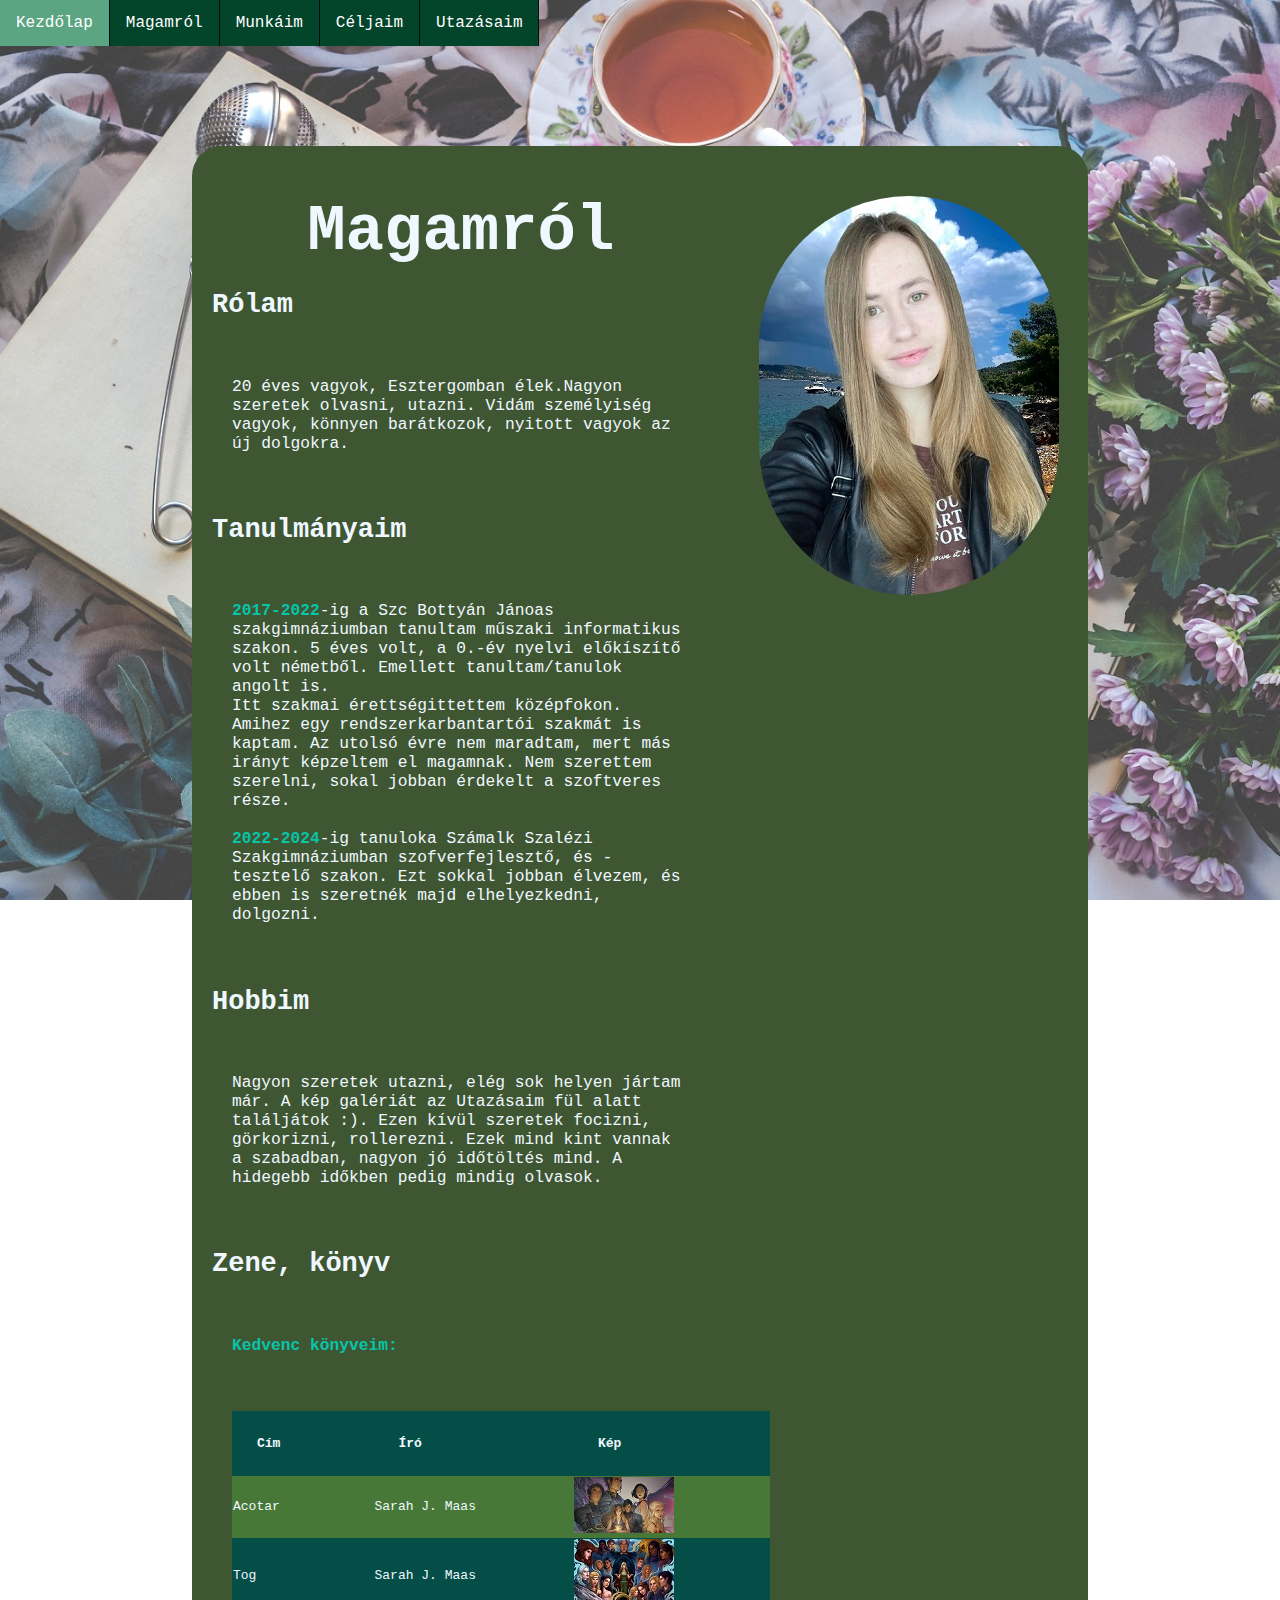
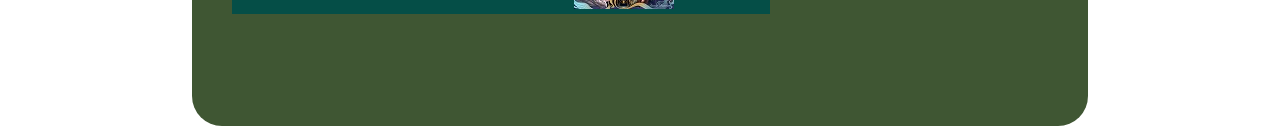
==== magamrol.html @ e05e7813 "a magamrol oldal is lassan megvan" ====
<!DOCTYPE html>
<html lang="hu">
<head>
    <meta charset="UTF-8">
    <meta http-equiv="X-UA-Compatible" content="IE=edge">
    <meta name="description" content="Önbemutató weboldal, portfólió">
  <meta name="keywords" content="Saját munkáim, magamról, céljaim">
  <meta name="author" content="Papp Nikoletta">
    <meta name="viewport" content="width=device-width, initial-scale=1.0">
    <title>Papp Nikoletta</title>
    <link rel="stylesheet" href="magamrol.css">
    <link rel="stylesheet" href="grid.css">
    <link rel="stylesheet" href="magamnavbar.css">
    <title>Papp Nikoletta</title>
</head>
<body>
    <nav>

      <a href="index.html">
      <div class="dropdown" style="float:left;">
        <button class="dropbtn">Kezdőlap</button>
        <div class="dropdown-content">
        </div>
      </div>

    </a>
    <a href="magamrol.html">
      <div class="dropdown" style="float:left;">
        <button class="dropbtn">Magamról</button>
        <div class="dropdown-content">
          <a href="#">Rólam</a>
          <a href="#">Hobbim</a>
          <a href="#">Zene, könyv</a>
        </div>
      </div>
    </a>

      <a href="munkaim.html">
      <div class="dropdown" style="float:left;">
        <button class="dropbtn">Munkáim</button>
        <div class="dropdown-content">
          <a href="munkaim.html#web">Web</a>
          <a href="munkaim.html#java">Java</a>
        </div>
      </div>
      </a>

      <a href="#">
      <div class="dropdown" style="float:left;">
        <button class="dropbtn">Céljaim</button>
        <div class="dropdown-content">
        </div>
      </div>
      </a>

      <a href="#">
      <div class="dropdown" style="float:left;">
        <button class="dropbtn">Utazásaim</button>
        <div class="dropdown-content">
          <a href="#">Hollandia</a>
          <a href="#">Görögország</a>
          <a href="#">Horvátország</a>
        </div>
      </div>
      </a>
    </nav>
    <main>
       
        <header> </header>
        
        <article>
            <h1 style="font-size:5vw;">Magamról</h1>
            <div class="alahuzas">
            <h2 class="cim" style="  font-size: 3.0vh
              ">Rólam</h2>
            <p>20 éves vagyok, Esztergomban élek.Nagyon szeretek olvasni, utazni. Vidám személyiség vagyok, könnyen barátkozok, nyitott vagyok az új dolgokra.
           
            </p></div>

            <div class="alahuzas">
            <h2 class="cim" style="  font-size: 3.0vh
              ">Tanulmányaim</h2>
            <p> <span>2017-2022</span>-ig a Szc Bottyán Jánoas szakgimnáziumban tanultam műszaki informatikus szakon. 5 éves volt, a 0.-év nyelvi előkíszítő volt németből.
                Emellett tanultam/tanulok angolt is.
                <br>Itt szakmai érettségittettem középfokon. Amihez egy rendszerkarbantartói szakmát is kaptam. 
                    Az utolsó évre nem maradtam, mert más irányt képzeltem el magamnak. Nem szerettem szerelni, sokal jobban érdekelt a szoftveres része.
                    <br>
                    <br>
                    <span>2022-2024</span>-ig tanuloka Számalk Szalézi Szakgimnáziumban szofverfejlesztő, és -tesztelő szakon. Ezt sokkal jobban élvezem, és ebben is szeretnék majd elhelyezkedni, dolgozni.
            </p>
          </div>
          <div class="alahuzas">
            <h2 class="cim" style="  font-size: 3.0vh
              ">Hobbim</h2>
            <p>Nagyon szeretek utazni, elég sok helyen jártam már. A kép galériát az Utazásaim fül alatt találjátok :).
                Ezen kívül szeretek focizni, görkorizni, rollerezni. Ezek mind kint vannak a szabadban, nagyon jó időtöltés mind.
                A hidegebb időkben pedig mindig olvasok.
            </p></div>
            <div class="alahuzas">
                <h2 class="cim" style="  font-size: 3.0vh
                ">Zene, könyv</h2>
              <p>
                <span>Kedvenc könyveim:</span>
                <table>
                    <tr>
                        <th>Cím</th>
                        <th>Író</th>
                        <th>Kép</th>
                    </tr>
                    <tr>
                        <td>Acotar</td>
                        <td>Sarah J. Maas</td>
                        <td><img src="kepek/acotar.jpg" alt="acotar"></td>
                    </tr>
                    <tr>
                        <td>Tog</td>
                        <td>Sarah J. Maas</td>
                        <td><img src="kepek/tog.jfif" alt="acotar"></td>
                    </tr>
                </table>
              </p> 
            </div>
        </article>
        <aside><img id="arckep" src="kepek/Niki.jpg" alt="Foto rolam"></aside>
    </main>
    
</body>
</html>
---- magamrol.css ----
h1{
    padding-top: 50px;
    margin-top: 50px;
    text-align: center;
    font-weight: bold;
    font-size: 2.5em;
    margin-top: auto;
    margin-bottom: auto;
    margin-left: auto;
    margin-right: auto;
}
h2{
    text-align: left;
    font-size: 2.5em;
    margin-bottom: 10px;
    margin-left: 20px;
}
p{
    text-align: left;
    font-size: 1.25em;
    padding: 40px;
}
#arckep{
    border-radius: 200px;
    margin-top: 50px;
    margin-bottom: 50px;
    margin-left: auto;
    margin-right: auto;
}
body{
    background-image: url(kepek/ezahetter.jpg);
    width:100%;
    height:100%; 
    height:100vh;
  
  box-sizing:border-box;
    background-size:cover;
    background-repeat:repeat-y;
    background-position:center center;
	
  background-attachment: fixed;
    text-align: center;
    padding: 0;
    margin: 0;
    font-family: Monospace		;
}
main{
    background-color: rgb(63, 86, 51);
    
   color: aliceblue;
    margin-left: auto;
    margin-right: auto;
    width: 70%;
    border-radius: 30px;
    margin-top: 100px;
    
    
}
span{
    font-weight: bold;
    color: rgb(6, 197, 168);
}
table>img{
    border-radius: 40px;
}
table {
    background-color: #054e47;;
    border-collapse: collapse;
    width: 100%;
    margin-left:40px ;
    
  }
  
  th, td {
    text-align: left;
  }
  
  tr:nth-child(even) {background-color: #477837;}
  th{padding: 25px;}
---- grid.css ----
main{
    display: grid;
    grid-template-columns: 3fr 2fr;

    grid-template-areas: 
    "h h "
    "n n"                    
    "ar as"
    "f f";

}
header{
    grid-area: h;
}
nav {
    grid-area: n;
}
article{
    grid-area: ar;
}
aside{
    grid-area: as;
}
footer{
    grid-area: f;
}

  @media only screen and (max-width: 1100px) {
    main {
        grid-template-columns:2fr;
        grid-template-areas: "h"
                            "n"
                              "ar"  
                              "as"
                              "f"   
        
        ;
        width: 80%;
       
        margin-left: auto;
        margin-right: auto;
    }
  }
  @media only screen and (max-width: 500px) {
    html {
        -ms-text-size-adjust: 100%;
        -webkit-text-size-adjust: 100%;
    }
    img{
        max-width: 100%;
        min-width: none;
    }
    main {
        
        grid-template-columns: 5fr;
        grid-template-areas: "h"
                            "n"
                              "ar"  
                              "as"
                              "f"   
        
        ;
        width: 90%;
       
        margin-left: auto;
        margin-right: auto;
    }
  }
  @media only screen and (max-width: 320px) {

    body { 
       font-size: 2em; 
    }
 
 }
---- magamnavbar.css ----
.dropdown{
    background-color: #02452b;
    overflow: hidden;
   
    border-right: solid 1px   #010a15;
    cursor: pointer;
  }
  
  nav{
    overflow: hidden;
  }
  .navbar {
    overflow: hidden;
    background-color: #333;
  }
  
  .navbar a {
    float: left;
    font-size: 16px;
    color: white;
    text-align: center;
    padding: 14px 16px;
    text-decoration: none;
  }
  
  .dropdown {
    float: left;
    overflow: hidden;
  }
  
  .dropdown .dropbtn {
    font-size: 16px;  
    border: none;
    outline: none;
    color: white;
    padding: 14px 16px;
    background-color: inherit;
    font-family: inherit;
    margin: 0;
  }
  
  .navbar a:hover, .dropdown:hover .dropbtn {
    background-color: #5ca582;
  }
  
  .dropdown-content {
    display: none;
    position: absolute;
    background-color: #02452b;
    min-width: 160px;
    box-shadow: 0px 8px 16px 0px rgba(0,0,0,0.2);
    z-index: 1;
  }
  
  .dropdown-content a {
    float: none;
    color: black;
    padding: 12px 16px;
    text-decoration: none;
    display: block;
    text-align: left;
  }
  
  .dropdown-content a:hover {
    background-color:   #5ca582;
  }
  
  .dropdown:hover .dropdown-content {
    display: block;
  }
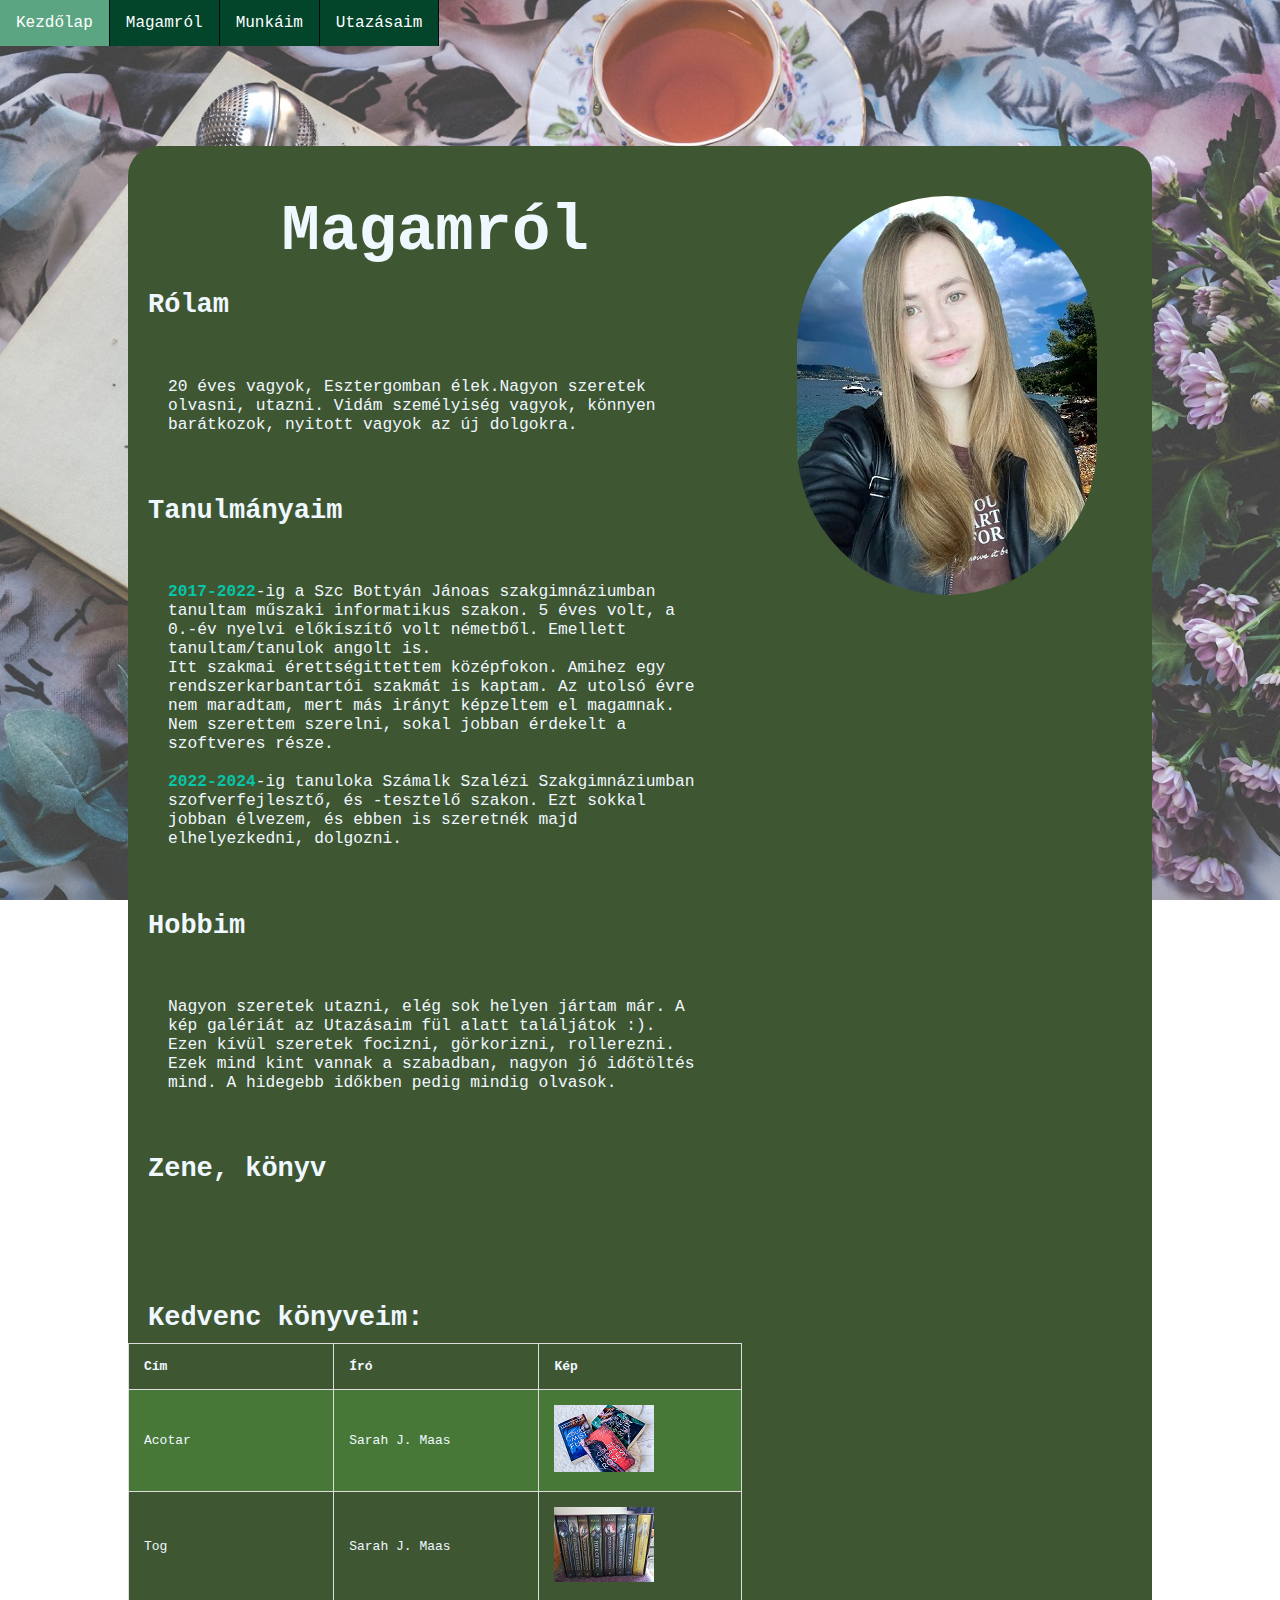
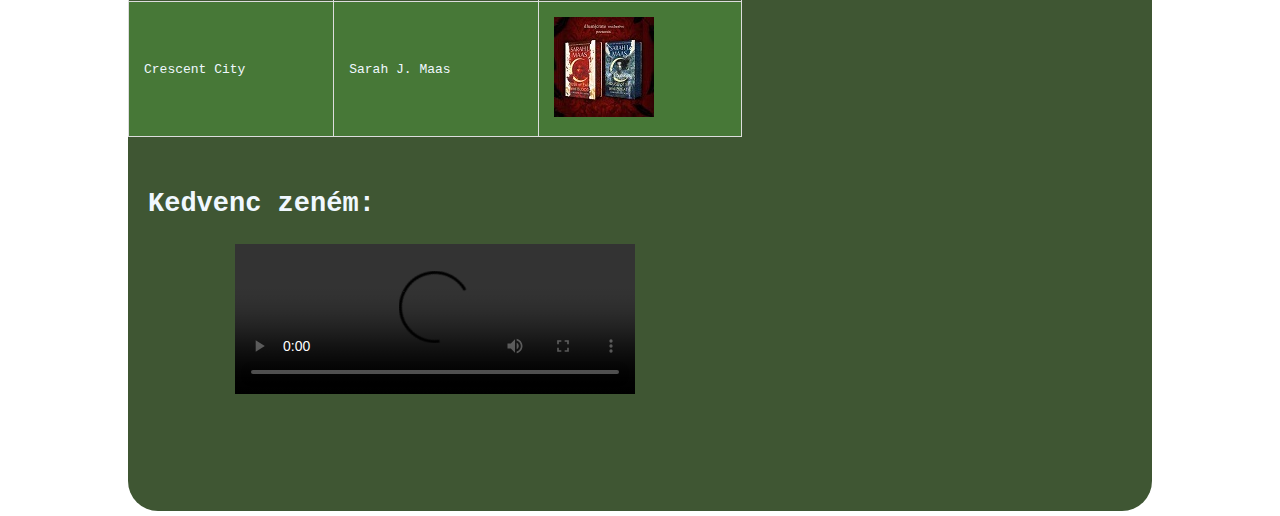
==== commit aa3179c4: "utazas hollandia resze meg van" ====
--- a/magamrol.html
+++ b/magamrol.html
@@ -28,9 +28,9 @@
       <div class="dropdown" style="float:left;">
         <button class="dropbtn">Magamról</button>
         <div class="dropdown-content">
-          <a href="#">Rólam</a>
-          <a href="#">Hobbim</a>
-          <a href="#">Zene, könyv</a>
+          <a href="magamrol.html#rolam">Rólam</a>
+          <a href="magamrol.html#hobbi">Hobbim</a>
+          <a href="magamrol.html#konyv">Zene, könyv</a>
         </div>
       </div>
     </a>
@@ -45,15 +45,9 @@
       </div>
       </a>
 
-      <a href="#">
-      <div class="dropdown" style="float:left;">
-        <button class="dropbtn">Céljaim</button>
-        <div class="dropdown-content">
-        </div>
-      </div>
-      </a>
+     
 
-      <a href="#">
+      <a href="utazasaim.html">
       <div class="dropdown" style="float:left;">
         <button class="dropbtn">Utazásaim</button>
         <div class="dropdown-content">
@@ -65,12 +59,36 @@
       </a>
     </nav>
     <main>
-       
+      <button onclick="topFunction()" id="myBtn" title="Go to top">Top</button>
+      <script>
+        // Get the button
+        let mybutton = document.getElementById("myBtn");
+        
+        // When the user scrolls down 20px from the top of the document, show the button
+        window.onscroll = function() {scrollFunction()};
+        
+        function scrollFunction() {
+          if (document.body.scrollTop > 20 || document.documentElement.scrollTop > 20) {
+            mybutton.style.display = "block";
+          } else {
+            mybutton.style.display = "none";
+          }
+        }
+        
+        // When the user clicks on the button, scroll to the top of the document
+        function topFunction() {
+          document.body.scrollTop = 0;
+          document.documentElement.scrollTop = 0;
+        }
+        </script>
+        
+      
         <header> </header>
         
         <article>
             <h1 style="font-size:5vw;">Magamról</h1>
             <div class="alahuzas">
+              <a name="rolam"></a>
             <h2 class="cim" style="  font-size: 3.0vh
               ">Rólam</h2>
             <p>20 éves vagyok, Esztergomban élek.Nagyon szeretek olvasni, utazni. Vidám személyiség vagyok, könnyen barátkozok, nyitott vagyok az új dolgokra.
@@ -90,6 +108,7 @@
             </p>
           </div>
           <div class="alahuzas">
+            <a name="hobbi"></a>
             <h2 class="cim" style="  font-size: 3.0vh
               ">Hobbim</h2>
             <p>Nagyon szeretek utazni, elég sok helyen jártam már. A kép galériát az Utazásaim fül alatt találjátok :).
@@ -97,10 +116,13 @@
                 A hidegebb időkben pedig mindig olvasok.
             </p></div>
             <div class="alahuzas">
+              <a name="konyv"></a>
                 <h2 class="cim" style="  font-size: 3.0vh
                 ">Zene, könyv</h2>
               <p>
-                <span>Kedvenc könyveim:</span>
+                <h2 class="cim" style="  font-size: 3.0vh
+                ">Kedvenc könyveim:</h2>
+                <div class="tabla" style=" overflow-x: auto;">
                 <table>
                     <tr>
                         <th>Cím</th>
@@ -115,9 +137,26 @@
                     <tr>
                         <td>Tog</td>
                         <td>Sarah J. Maas</td>
-                        <td><img src="kepek/tog.jfif" alt="acotar"></td>
+                        <td><img src="kepek/tog.jfif" alt="tog"></td>
                     </tr>
-                </table>
+                    <tr>
+                      <td>Crescent City</td>
+                      <td>Sarah J. Maas</td>
+                      <td><img src="kepek/crescent.jfif" alt="crescent"></td>
+                  </tr>
+                </table></div>
+
+                <br>
+                <br>
+                <h2 class="cim" style="  font-size: 3.0vh
+                ">Kedvenc zeném:</h2>
+                <br>
+                <video width="400" controls>
+                  <source src="kepek/zene.mp4" type="video/mp4">
+                  <source src="kepek/zene.ogg" type="video/ogg">
+                  Your browser does not support HTML video.
+                </video>
+                
               </p> 
             </div>
         </article>
--- a/magamrol.css
+++ b/magamrol.css
@@ -60,20 +60,46 @@
     font-weight: bold;
     color: rgb(6, 197, 168);
 }
-table>img{
-    border-radius: 40px;
+.tabla{
+    overflow-x: auto;
 }
-table {
-    background-color: #054e47;;
+table{
+    overflow-x:auto;
+    margin-left: auto;
+    margin-right: auto;
+}
+table, td, th {  
+    border: 1px solid #ddd;
+    text-align: left;
+  }
+  
+  table {
     border-collapse: collapse;
     width: 100%;
-    margin-left:40px ;
-    
   }
   
   th, td {
-    text-align: left;
+    padding: 15px;
   }
   
   tr:nth-child(even) {background-color: #477837;}
-  th{padding: 25px;}+  
+  #myBtn {
+    display: none;
+    position: fixed;
+    bottom: 20px;
+    right: 30px;
+    z-index: 99;
+    font-size: 18px;
+    border: none;
+    outline: none;
+    background-color:#477837;
+    color: white;
+    cursor: pointer;
+    padding: 15px;
+    border-radius: 4px;
+  }
+  
+  #myBtn:hover {
+    background-color: #555;
+  }--- a/grid.css
+++ b/grid.css
@@ -24,7 +24,21 @@
 footer{
     grid-area: f;
 }
+@media only screen and (max-width: 4000px) {
+    main {
+        
+        grid-template-columns: 3fr 2fr;
 
+    grid-template-areas: 
+    "h h "
+    "n n"                    
+    "ar as"
+    "f f";
+        width: 80%;
+       
+        margin-left: auto;
+        margin-right: auto;
+    }}
   @media only screen and (max-width: 1100px) {
     main {
         grid-template-columns:2fr;
@@ -39,6 +53,10 @@
        
         margin-left: auto;
         margin-right: auto;
+    }
+    img{
+        max-width: 100%;
+        min-width: none;
     }
   }
   @media only screen and (max-width: 500px) {
